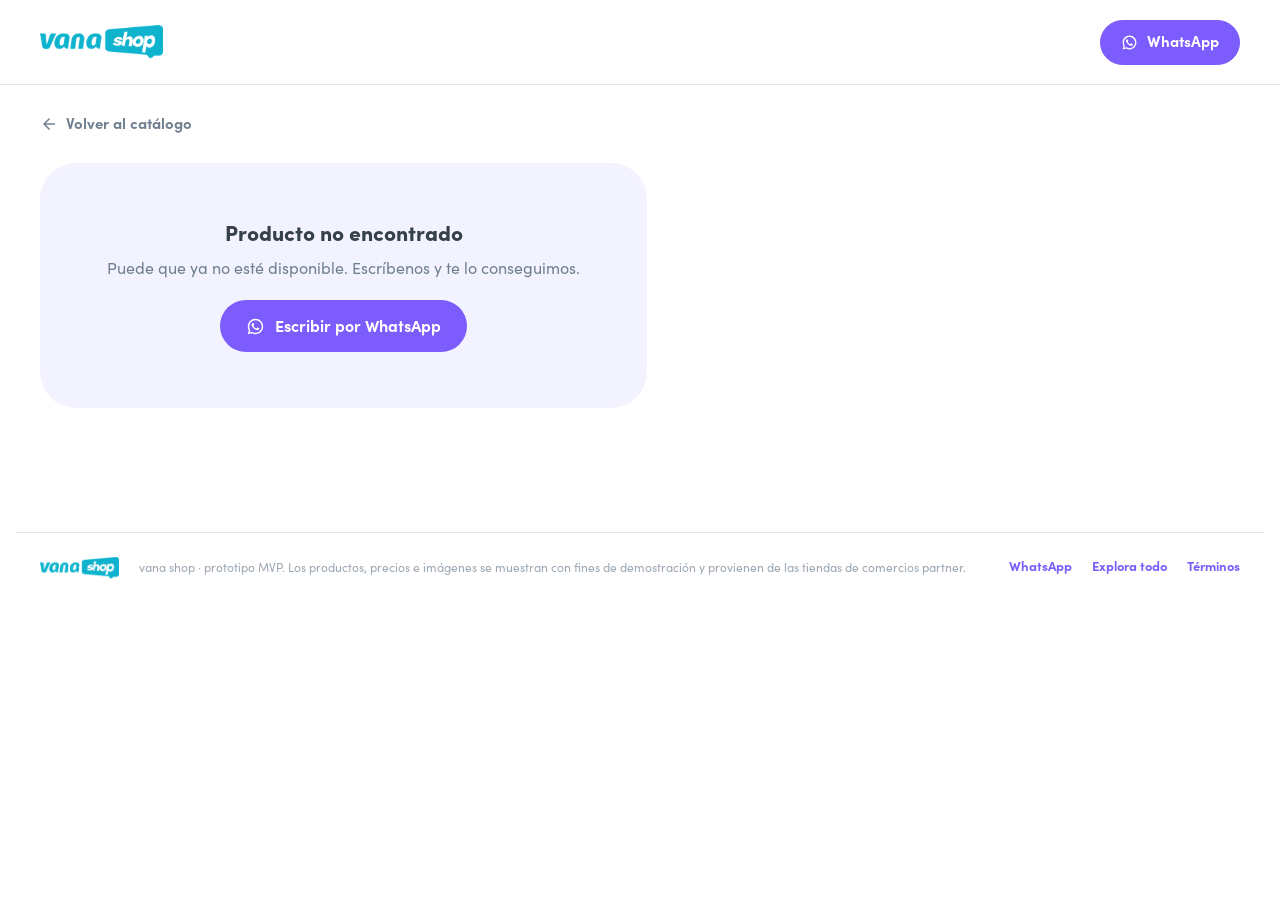
==== product.html @ 1b871270 "Titular anclado a la foto: sin choques con los objetos flotantes" ====
<!doctype html>
<html lang="es">
<head>
  <meta charset="utf-8">
  <meta name="viewport" content="width=device-width, initial-scale=1">
  <title>Producto · vana shop</title>
  <link rel="icon" type="image/png" sizes="32x32" href="assets/img/favicon-32.png">
  <link rel="apple-touch-icon" href="assets/img/favicon-180.png">
  <meta name="theme-color" content="#5101BC">
  <meta name="description" content="Tu personal shopper por WhatsApp. Pide lo que quieras de las mejores tiendas y págalo en 3 o 5 paguitos con vana pay.">
  <link rel="canonical" href="https://shop.vana.gt/">
  <meta property="og:type" content="website">
  <meta property="og:site_name" content="vana shop">
  <meta property="og:locale" content="es_GT">
  <meta property="og:url" content="https://shop.vana.gt/">
  <meta property="og:title" content="vana shop — pide lo que quieras, paga por WhatsApp">
  <meta property="og:description" content="Tu personal shopper por WhatsApp. Pide lo que quieras de las mejores tiendas y págalo en 3 o 5 paguitos con vana pay.">
  <meta property="og:image" content="https://shop.vana.gt/assets/img/social-share.jpg?v=1">
  <meta property="og:image:type" content="image/jpeg">
  <meta property="og:image:width" content="1200">
  <meta property="og:image:height" content="628">
  <meta property="og:image:alt" content="vana shop">
  <meta name="twitter:card" content="summary_large_image">
  <meta name="twitter:title" content="vana shop — pide lo que quieras, paga por WhatsApp">
  <meta name="twitter:description" content="Tu personal shopper por WhatsApp. Pide lo que quieras de las mejores tiendas y págalo en 3 o 5 paguitos con vana pay.">
  <meta name="twitter:image" content="https://shop.vana.gt/assets/img/social-share.jpg?v=1">

  <link rel="stylesheet" href="assets/css/styles.css?v=62">
</head>
<body>

<svg width="0" height="0" style="position:absolute" aria-hidden="true"><defs>
  <symbol id="i-wa" viewBox="0 0 32 32"><path d="M16 3C8.8 3 3 8.8 3 16c0 2.3.6 4.5 1.7 6.4L3 29l6.8-1.8C11.6 28.4 13.8 29 16 29c7.2 0 13-5.8 13-13S23.2 3 16 3zm0 23.6c-2 0-3.9-.5-5.5-1.5l-.4-.2-4 1 1.1-3.9-.3-.4A10.5 10.5 0 0 1 5.5 16C5.5 10.2 10.2 5.5 16 5.5S26.5 10.2 26.5 16 21.8 26.6 16 26.6zm5.8-7.9c-.3-.2-1.9-.9-2.2-1-.3-.1-.5-.2-.7.2-.2.3-.8 1-1 1.2-.2.2-.4.2-.7.1-.3-.2-1.4-.5-2.6-1.6-1-.9-1.6-1.9-1.8-2.2-.2-.3 0-.5.1-.7l.5-.6c.2-.2.2-.3.3-.5.1-.2.1-.4 0-.6l-1-2.4c-.3-.6-.5-.5-.7-.6h-.6c-.2 0-.6.1-.9.4-.3.3-1.1 1.1-1.1 2.7s1.2 3.1 1.3 3.3c.2.2 2.3 3.5 5.5 4.9.8.3 1.4.5 1.8.7.8.2 1.5.2 2 .1.6-.1 1.9-.8 2.2-1.5.3-.7.3-1.4.2-1.5z"/></symbol>
  <symbol id="i-arrow-l" viewBox="0 0 24 24"><path d="M12 20l1.4-1.4L7.8 13H20v-2H7.8l5.6-5.6L12 4l-8 8z"/></symbol>
  <symbol id="i-check" viewBox="0 0 24 24"><path d="M12 2a10 10 0 100 20 10 10 0 000-20zm-1.2 15L6.5 12.7l1.4-1.4 2.9 2.9 5.3-5.3 1.4 1.4z"/></symbol>
  <symbol id="i-lock" viewBox="0 0 24 24"><path d="M18 8h-1V6A5 5 0 007 6v2H6a2 2 0 00-2 2v10a2 2 0 002 2h12a2 2 0 002-2V10a2 2 0 00-2-2zM9 6a3 3 0 016 0v2H9zm3 12a2 2 0 110-4 2 2 0 010 4z"/></symbol>
  <symbol id="i-pay" viewBox="0 0 24 24"><path d="M20 4H4a2 2 0 00-2 2v12a2 2 0 002 2h16a2 2 0 002-2V6a2 2 0 00-2-2zm0 14H4v-6h16zm0-9H4V6h16z"/></symbol>
</defs></svg>

<header class="hdr">
  <div class="wrap">
    <a class="brand" href="index.html" aria-label="vana shop">
      <img src="assets/img/logo-shop.png" alt="vana shop" width="346" height="96">
    </a>
    <a class="hdr-cta" id="ctaChat" href="#" target="_blank" rel="noopener">
      <svg class="ico"><use href="#i-wa"/></svg><span>WhatsApp</span>
    </a>
  </div>
</header>

<main class="pdp-wrap">
  <a class="back" href="index.html"><svg class="ico"><use href="#i-arrow-l"/></svg>Volver al catálogo</a>
  <div class="pdp" id="pdp"></div>
  <div id="related"></div>
</main>

<footer class="footer">
  <div class="wrap">
    <img class="f-logo" src="assets/img/logo-shop.png" alt="vana shop" width="346" height="96">
    <span class="legal">vana shop · prototipo MVP. Los productos, precios e imágenes se muestran con fines de demostración y provienen de las tiendas de comercios partner.</span>
    <nav>
      <a id="footWa" href="#" target="_blank" rel="noopener">WhatsApp</a>
      <a href="index.html">Explora todo</a>
      <a href="#">Términos</a>
    </nav>
  </div>
</footer>

<script src="assets/js/config.js?v=62"></script>
<script src="assets/js/embed-height.js?v=62"></script>
<script src="assets/js/product.js?v=62"></script>
</body>
</html>
---- assets/css/styles.css ----
/* ============================================================
   vana shop — storefront
   Diseño: Figma "vanashop-design" (nodo 49:1553), equipo de diseño de vana.

   El acento es MORADO (#7C5CFC / #5B3FD0 / #5101BC), no el turquesa de
   vana pay: así lo definió el diseño. El turquesa sigue vivo en el logo a
   color, que es el que va sobre fondo claro.

   Sofia Pro se sirve como webfont (subset latino → woff2, ~19 KB por peso)
   para que mobile se vea igual que desktop. Tres pesos:
   400 texto · 700 labels/botones · 900 display, precios y títulos de sección.
   ============================================================ */
@font-face{font-family:"Sofia Pro"; src:url("../fonts/SofiaPro-Regular.woff2") format("woff2");
  font-weight:400; font-style:normal; font-display:swap}
@font-face{font-family:"Sofia Pro"; src:url("../fonts/SofiaPro-Bold.woff2") format("woff2");
  font-weight:700; font-style:normal; font-display:swap}
@font-face{font-family:"Sofia Pro"; src:url("../fonts/SofiaPro-Black.woff2") format("woff2");
  font-weight:900; font-style:normal; font-display:swap}

:root{
  /* acento morado del diseño */
  --pur:#7C5CFC; --pur-120:#5B3FD0; --pur-deep:#5101BC; --pur-10:#F3F2FF;

  /* pasteles de las cards; se rotan por producto */
  --t1:#F3F2FF; --t2:#FCE7C2; --t3:#D7F0E0; --t4:#E8F2FF; --t5:#FBD9D9;

  /* neutrales del vana Design System */
  --n0:#FFFFFF; --n10:#F6F8FB; --n30:#E2E6E9; --n50:#C6CCD3;
  --n60:#9BA6B1; --n70:#708090; --n80:#56636E; --n100:#364049;
  --ink:#101011;
  --wa:#25D366;

  --r-card:36px; --r-band:56px; --r-md:14px; --r-pill:999px;
  --sh-card:0 1px 2px rgba(54,64,73,.08), 0 8px 24px rgba(81,1,188,.06);
  --sh-pur:0 6px 16px rgba(124,92,252,.34);

  --font-sans:"Sofia Pro",-apple-system,"Avenir Next","Helvetica Neue",Arial,sans-serif;
  --maxw:1248px;
  --hdr-h:85px;
}

*{box-sizing:border-box}
html,body{margin:0}
body{background:var(--n0); color:var(--n100); font-family:var(--font-sans);
  -webkit-font-smoothing:antialiased; -moz-osx-font-smoothing:grayscale; line-height:1.45}
a{color:var(--pur-120); text-decoration:none}
img{display:block; max-width:100%}
button,input,select{font-family:inherit}
h1,h2,h3{color:var(--n100); margin:0}
.wrap{max-width:var(--maxw); margin:0 auto; padding-inline:24px}
.ico{width:1em; height:1em; fill:currentColor; flex:none; display:block}

/* ---------- Header ----------
   Dos variantes. `.hdr.over` va encima del hero, sin fondo, con el logo
   blanco recortado contra la foto — así está en el diseño. En páginas sin
   hero (la PDP) el header es normal y sólido: en absoluto se le montaba
   encima al contenido. */
.hdr{position:relative; z-index:40; height:var(--hdr-h);
  background:var(--n0); border-bottom:1px solid var(--n30)}
.hdr.over{position:absolute; top:0; left:0; right:0;
  background:transparent; border-bottom:0}
.hdr .wrap{display:flex; align-items:center; height:100%; gap:16px; position:relative; z-index:2}
.brand{flex:none; display:block}
.brand img{height:34px; width:auto}
.hdr.over .brand img{filter:drop-shadow(0 2px 12px rgba(16,16,17,.5))}
.hdr-cta{margin-left:auto; flex:none; display:inline-flex; align-items:center; gap:9px;
  height:45px; padding:0 20px; border-radius:var(--r-pill);
  background:var(--n0); border:1px solid var(--n30); color:var(--n100);
  font-size:15px; font-weight:700; transition:transform .15s, box-shadow .15s}
/* Sin hero detrás, la pastilla blanca sobre blanco desaparece. */
.hdr:not(.over) .hdr-cta{background:var(--pur); border-color:var(--pur); color:var(--n0)}
.hdr:not(.over) .hdr-cta:hover{background:var(--pur-120); color:var(--n0)}
.hdr:not(.over) .hdr-cta .ico{color:var(--n0)}
.hdr-cta:hover{color:var(--n100); transform:translateY(-1px); box-shadow:0 6px 16px rgba(54,64,73,.16)}
.hdr-cta .ico{font-size:17px; color:var(--wa)}

/* ---------- Hero ----------
   Foto a sangre con las esquinas inferiores redondeadas. Las medidas van en vw
   porque el diseño está hecho a 1920 y así conserva sus proporciones a
   cualquier ancho en vez de romperse fuera del breakpoint. */
.hero{
  /* Geometría de la portada, tomada del Figma:
       --alto-hero  tres topes. 56vw mantiene la proporción del diseño; 900px
                    evita que crezca de más en monitores anchos; 78vh es el que
                    importa: sin él, en un portátil ocupaba toda la pantalla.
       --alto-foto  alto que tendría la foto completa (1938×1079 → 1.796).
       --recorte    fracción que se recorta de arriba (object-position).
       --y-titular  dónde empieza el titular DENTRO de la foto: 284/1079.

     El titular se ancla a la foto, no al fondo del hero. Anclado abajo se
     corría ~40px hacia abajo respecto del diseño y se topaba con la laptop,
     el bloc y el tenis; en el Figma cae en la franja de cielo limpio. */
  --alto-hero:min(56vw,900px,82vh);
  --alto-foto:55.676vw;
  --recorte:.42;
  --y-titular:.2632;
  --esc:1;          /* escala del hero; baja en pantallas de poco alto */

  position:relative; background:var(--pur-deep);
  border-radius:0 0 var(--r-band) var(--r-band); overflow:hidden;
  min-height:var(--alto-hero); display:flex; align-items:flex-start}
/* Velo suave arriba: el logo blanco cae sobre la parte más cargada de la foto
   (la guitarra borrosa) y se perdía. Solo afecta la franja del header. */
.hero::before{content:""; position:absolute; top:0; left:0; right:0;
  height:calc(var(--hdr-h) + 60px); z-index:1; pointer-events:none;
  background:linear-gradient(to bottom, rgba(16,16,17,.34), rgba(16,16,17,.10) 55%, transparent)}
.hero-bg{position:absolute; inset:0; width:100%; height:100%; object-fit:cover;
  object-position:center calc(var(--recorte) * 100%)}
.hero-in{position:relative; z-index:2; width:100%; text-align:center;
  /* borde superior de la foto + el 26.32% de su alto */
  padding-top:calc((var(--alto-hero) - var(--alto-foto)) * var(--recorte)
                   + var(--alto-foto) * var(--y-titular));
  padding-bottom:calc(clamp(28px,4.2vw,80px) * var(--esc))}

/* En pantallas de poco alto la composición del Figma no cabe (necesita ~82vh
   y muchos portátiles no llegan). Se reduce la tipografía del hero, lo que
   además le da más aire al titular frente a los objetos que flotan. */
@media (min-width:641px) and (max-height:880px){ .hero{--esc:.88} }
@media (min-width:641px) and (max-height:740px){ .hero{--esc:.80} }

/* Un line-height de .71 (el que sale de las cajas del Figma) hacía que la caja
   mintiera: la tinta de "comprar" se salía ~50px por abajo y quedaba pegada al
   buscador aunque el margen dijera otra cosa. Con line-height 1 la caja es
   honesta y la separación entre líneas la fija el margen negativo.
   El -.19em sale del Figma: líneas base a 172.35px, con la de arriba a
   153.58px y la de abajo a 241.58px. */
.hero h1{font-weight:900; color:var(--n0);
  margin:0 0 calc(clamp(30px,5vw,96px) * var(--esc))}
/* El tracking del Figma (-9.66px) es absoluto, así que en em NO es el mismo para
   las dos líneas: sobre 153.58px son -.063em y sobre 241.58px, -.04em. Va bastante
   más cerrado que eso porque en pantalla se leía suelto.
   El word-spacing es necesario: letter-spacing también encoge el espacio entre
   palabras, y sin compensarlo "Hoy quiero" se leía "Hoyquiero". */
.hero h1 span{display:block; font-size:calc(clamp(38px,8vw,154px) * var(--esc)); line-height:1;
  letter-spacing:-.07em; word-spacing:.07em}
.hero h1 em{display:block; font-style:normal; color:var(--ink);
  font-size:calc(clamp(58px,12.6vw,242px) * var(--esc)); line-height:1; margin-top:-.19em;
  letter-spacing:-.05em}

/* buscador: pastilla blanca con el botón morado adentro */
.askrow{position:relative; margin:0 auto; width:calc(min(47.5vw,912px) * var(--esc));
  min-width:min(100%,340px)}
.askfield{display:flex; align-items:center; gap:clamp(10px,1.2vw,22px);
  background:var(--n0); border-radius:var(--r-pill);
  height:calc(clamp(58px,5.05vw,97px) * var(--esc)); padding-left:clamp(18px,2.7vw,52px);
  padding-right:clamp(70px,10vw,196px); box-shadow:0 10px 30px rgba(16,16,17,.14)}
.askfield .ico{font-size:clamp(20px,1.7vw,32px); color:var(--n60)}
.askfield input{flex:1; min-width:0; border:0; background:transparent; outline:none;
  font-size:clamp(15px,1.34vw,26px); color:var(--n100)}
.askfield input::placeholder{color:var(--n60); font-weight:400; opacity:1}
.askbtn{position:absolute; top:50%; transform:translateY(-50%);
  right:clamp(6px,.7vw,14px); display:inline-flex; align-items:center; justify-content:center;
  gap:9px; height:clamp(46px,3.65vw,70px); padding:0 clamp(16px,1.6vw,30px);
  border-radius:var(--r-pill); background:var(--pur); color:var(--n0);
  font-size:clamp(15px,1.12vw,22px); font-weight:700; transition:background .15s}
.askbtn:hover{background:var(--pur-120); color:var(--n0)}
.askbtn .ico{font-size:clamp(18px,1.4vw,27px)}

.hero-sub{margin:calc(clamp(18px,2.4vw,46px) * var(--esc)) auto 0; max-width:34ch;
  font-size:calc(clamp(15px,1.3vw,25px) * var(--esc)); line-height:1.45; color:var(--ink)}
.hero-sub b{font-weight:900}

/* "¿Cómo funciona?" — solo mobile; en desktop el hero tiene aire de sobra.
   Va como pastilla clara y no como texto suelto: cae sobre la parte baja de la
   foto, que es clara y de color variable, y en blanco se perdía. */
.howlink{display:none; cursor:pointer; font-family:inherit;
  align-items:center; gap:7px; height:38px; padding:0 18px;
  border:0; border-radius:var(--r-pill);
  background:rgba(255,255,255,.92); color:var(--n100);
  font-size:14px; font-weight:700; backdrop-filter:blur(6px);
  box-shadow:0 2px 10px rgba(16,16,17,.14)}
.howlink .ico{font-size:16px; color:var(--pur)}

/* ---------- Secciones ---------- */
.section{padding-top:clamp(40px,4.6vw,88px)}
.section-head{display:flex; align-items:center; gap:14px; flex-wrap:wrap;
  margin-bottom:clamp(20px,1.9vw,36px)}
.section-head h2{font-size:clamp(24px,2.1vw,40px); font-weight:900; letter-spacing:-.03em}
.hpill{display:inline-flex; align-items:center; height:32px; padding:0 14px;
  border-radius:var(--r-pill); background:var(--pur); color:var(--n0);
  font-size:13px; font-weight:900}
.count{font-size:14px; color:var(--n70)}

/* ---------- Categorías ---------- */
.cats{display:grid; grid-template-columns:repeat(5,1fr); gap:clamp(12px,1.3vw,24px)}
.cat{border:0; background:transparent; padding:0; cursor:pointer; text-align:left;
  display:flex; flex-direction:column; gap:14px; font-family:inherit}
.cat-ico{display:block; position:relative; aspect-ratio:243/190; border-radius:var(--r-card);
  background:var(--tint,var(--t1)); overflow:hidden; transition:transform .18s}
.cat:hover .cat-ico{transform:translateY(-3px)}
.cat-ico img{position:absolute; inset:12%; width:76%; height:76%; object-fit:contain;
  margin:auto; filter:drop-shadow(0 6px 14px rgba(16,16,17,.14))}
.cat-n{font-size:clamp(15px,1vw,19px); font-weight:900; letter-spacing:-.02em; color:var(--n100)}
.cat-c{display:none}
.cat-ask .cat-ico{display:flex; align-items:center; justify-content:center;
  background:var(--pur-10); color:var(--pur-120); font-size:44px}

/* ---------- Cards de producto ---------- */
.grid{display:grid; grid-template-columns:repeat(4,1fr); gap:clamp(14px,1.6vw,20px);
  padding-bottom:8px}
.toprow{display:grid; grid-template-columns:repeat(5,1fr); gap:clamp(12px,1.3vw,16px)}

.card{position:relative; display:flex; flex-direction:column; gap:12px; color:inherit}
.card-img{position:relative; aspect-ratio:1/1; border-radius:var(--r-card);
  background:var(--tint,var(--t1)); overflow:hidden; transition:transform .18s}
.card:hover .card-img{transform:translateY(-3px)}
.card-img img{position:absolute; inset:11%; width:78%; height:78%; object-fit:contain;
  margin:auto; filter:drop-shadow(0 8px 18px rgba(16,16,17,.16))}
/* Las 2 fotos que no tenían fondo blanco no se pudieron recortar: van dentro de
   un recuadro blanco para que no se vea el borde recto sobre el pastel. */
.card-img img.raw{inset:14%; width:72%; height:72%; border-radius:18px;
  object-fit:cover; background:var(--n0); filter:none}
.card-badge{position:absolute; top:14px; left:14px; z-index:2;
  display:inline-flex; align-items:center; height:30px; padding:0 12px;
  border-radius:var(--r-pill); background:var(--pur); color:var(--n0);
  font-size:12px; font-weight:900}
.card-body{display:flex; flex-direction:column; gap:9px; padding-inline:8px}
.card-name{font-size:16px; font-weight:700; line-height:1.25; color:var(--n100)}
.card-name span{display:-webkit-box; -webkit-line-clamp:2; -webkit-box-orient:vertical;
  overflow:hidden}
.card-price{display:flex; align-items:baseline; gap:9px; flex-wrap:wrap}
.card-price b{font-size:22px; font-weight:900; letter-spacing:-.02em}
.card-price s{font-size:14px; font-weight:400; color:var(--n60)}
.card-pag{font-size:13px; font-weight:700; color:var(--pur-120)}
.card-store{display:none}

/* ---------- Chips de tienda / categoría ---------- */
.filters{display:flex; align-items:center; gap:10px; margin-left:auto}
.chiprow{display:flex; gap:10px; overflow-x:auto; scrollbar-width:none}
.chiprow::-webkit-scrollbar{display:none}
.chiprow-l{display:none}
.chip{flex:none; display:inline-flex; align-items:center; gap:7px; height:42px;
  padding:0 18px; border-radius:var(--r-pill); background:var(--n0);
  border:1px solid var(--n30); color:var(--n100); font-size:14px; font-weight:700;
  cursor:pointer; white-space:nowrap; transition:border-color .15s, background .15s, color .15s}
.chip:hover{border-color:var(--pur)}
.chip.on{background:var(--pur); border-color:var(--pur); color:var(--n0)}
.chip img{height:15px; width:auto}
.chip-e{font-size:15px; line-height:1}
#catChips{display:none}

/* botón Filtros (mobile) */
.filterbar{display:none; align-items:center; gap:12px; width:100%}
.fbtn{display:inline-flex; align-items:center; gap:8px; height:42px; padding:0 18px;
  border-radius:var(--r-pill); background:var(--n0); border:1px solid var(--n30);
  color:var(--n100); font-family:inherit; font-size:14px; font-weight:700; cursor:pointer}
.fbtn.on{border-color:var(--pur); color:var(--pur-120)}
.fbtn .ico{font-size:17px}
.fbtn-n{min-width:19px; height:19px; padding:0 5px; border-radius:var(--r-pill);
  background:var(--pur); color:var(--n0); font-size:11px; font-weight:900;
  display:inline-flex; align-items:center; justify-content:center}
.fbtn-n[hidden]{display:none}
.fcount{margin-left:auto; font-size:13px; color:var(--n70)}

/* ---------- Paginación ---------- */
.pager{display:flex; justify-content:center; align-items:center; gap:8px;
  padding:clamp(24px,3vw,44px) 0 0}
.pg{min-width:42px; height:44px; padding:0 12px; border-radius:var(--r-pill);
  border:1px solid var(--n30); background:var(--n0); color:var(--n100);
  font-family:inherit; font-size:15px; font-weight:700; cursor:pointer;
  display:inline-flex; align-items:center; justify-content:center; transition:all .15s}
.pg:hover{border-color:var(--pur); color:var(--pur-120)}
.pg.on{background:var(--pur); border-color:var(--pur); color:var(--n0)}
.pg[disabled]{opacity:.4; cursor:default}
.pg-gap{color:var(--n60); padding:0 2px}
.pg-nav .ico{font-size:18px}

/* ---------- Banda CTA ---------- */
.ctaband{background:var(--pur); border-radius:var(--r-band); color:var(--n0);
  text-align:center; padding:clamp(40px,5vw,92px) 24px;
  margin-top:clamp(48px,5.5vw,104px)}
.ctaband h2{color:var(--n0); font-size:clamp(28px,3.3vw,64px); font-weight:900;
  letter-spacing:-.03em; line-height:1.02; margin-bottom:clamp(22px,2.2vw,42px)}
.ctabtn{display:inline-flex; align-items:center; gap:12px; height:60px; padding:0 32px;
  border-radius:var(--r-pill); background:var(--n0); color:var(--pur-120);
  font-size:18px; font-weight:700; transition:transform .15s, box-shadow .15s}
.ctabtn:hover{color:var(--pur-120); transform:translateY(-2px); box-shadow:0 10px 24px rgba(16,16,17,.2)}
.ctabtn .ico{font-size:20px; color:var(--wa)}

/* ---------- Footer ---------- */
.footer{margin-top:clamp(40px,4vw,72px); padding-bottom:40px}
.footer .wrap{display:flex; align-items:center; gap:20px; flex-wrap:wrap;
  border-top:1px solid var(--n30); padding-top:24px}
.f-logo{height:22px; width:auto; flex:none}
.legal{font-size:12px; color:var(--n60); flex:1 1 260px}
.footer nav{display:flex; gap:20px; flex-wrap:wrap}
.footer nav a{font-size:13px; font-weight:700; color:var(--pur)}
.footer nav a:hover{color:var(--pur-120)}

/* ---------- Estado vacío ---------- */
.empty{grid-column:1/-1; text-align:center; padding:56px 20px;
  background:var(--pur-10); border-radius:var(--r-card)}
.empty-ico{font-size:40px; color:var(--pur); margin-bottom:12px}
.empty h3{font-size:21px; font-weight:900; margin-bottom:8px}
.empty p{margin:0 0 20px; color:var(--n70)}
.wabtn{display:inline-flex; align-items:center; justify-content:center; gap:10px;
  height:52px; padding:0 26px; border-radius:var(--r-pill); background:var(--pur);
  color:var(--n0); font-size:16px; font-weight:700; transition:background .15s}
.wabtn:hover{background:var(--pur-120); color:var(--n0)}
.wabtn .ico{font-size:19px}

/* ---------- Popup "cómo funciona" ---------- */
.modal{position:fixed; inset:0; z-index:70; background:rgba(16,16,17,.5);
  display:flex; align-items:center; justify-content:center; padding:20px}
.modal[hidden]{display:none}
.modal-card{width:100%; max-width:430px; background:var(--n0); border-radius:32px;
  padding:28px; display:flex; flex-direction:column; gap:24px;
  box-shadow:0 20px 50px rgba(16,16,17,.3)}
.modal-head{display:flex; align-items:center; justify-content:space-between; gap:12px}
.modal-head h3{font-size:22px; font-weight:900; letter-spacing:-.02em}
.sheet-x{width:36px; height:36px; border:0; border-radius:var(--r-pill);
  background:var(--n10); color:var(--n80); cursor:pointer;
  display:flex; align-items:center; justify-content:center}
.sheet-x .ico{font-size:19px}
.howsteps{list-style:none; margin:0; padding:0; display:flex; flex-direction:column; gap:18px}
.howsteps li{display:flex; align-items:flex-start; gap:13px}
.howsteps b{width:27px; height:27px; flex:none; border-radius:var(--r-pill);
  background:var(--pur-10); color:var(--pur-120); display:inline-flex;
  align-items:center; justify-content:center; font-size:13px; font-weight:900}
.howsteps strong{display:block; font-size:15px; font-weight:700}
.howsteps span{display:block; font-size:14px; line-height:1.45; color:var(--n70)}

/* ============================================================
   Página de producto
   ============================================================ */
.pdp-wrap{max-width:var(--maxw); margin:0 auto; padding:28px 24px 72px}
.back{display:inline-flex; align-items:center; gap:8px; font-size:15px; font-weight:700;
  color:var(--n70); margin-bottom:28px}
.back:hover{color:var(--pur-120)}
.back .ico{font-size:18px}
.pdp{display:grid; grid-template-columns:1.05fr .95fr; gap:clamp(28px,3.4vw,64px);
  align-items:start}
.pdp-gal{display:flex; flex-direction:column; gap:14px}
.pdp-main{position:relative; aspect-ratio:1/1; border-radius:var(--r-card);
  background:var(--tint,var(--t1)); overflow:hidden}
.pdp-main img{position:absolute; inset:10%; width:80%; height:80%; object-fit:contain;
  margin:auto; filter:drop-shadow(0 12px 26px rgba(16,16,17,.18))}
.pdp-badge{position:absolute; top:18px; left:18px; display:inline-flex; align-items:center;
  height:34px; padding:0 15px; border-radius:var(--r-pill); background:var(--pur);
  color:var(--n0); font-size:13px; font-weight:900}
.thumbs{display:flex; gap:10px}
.thumbs img{width:76px; height:76px; object-fit:contain; padding:8px; cursor:pointer;
  border-radius:18px; background:var(--n10); border:2px solid transparent}
.thumbs img.on{border-color:var(--pur)}
.pdp-info{display:flex; flex-direction:column; gap:16px}
.pdp-eyebrow{display:flex; align-items:center; gap:9px; font-size:13px; font-weight:700;
  color:var(--n70); text-transform:uppercase; letter-spacing:.04em}
.pdp-eyebrow img{height:16px; width:auto}
.pdp h1{font-size:clamp(24px,2.3vw,36px); font-weight:900; letter-spacing:-.03em; line-height:1.1}
.pdp-disc{font-size:14px; font-weight:900; color:var(--pur-120)}
.pdp-cuota{display:flex; align-items:baseline; gap:7px}
.pdp-cuota b{font-size:clamp(34px,3.2vw,46px); font-weight:900; letter-spacing:-.03em}
.pdp-cuota span{font-size:16px; font-weight:700; color:var(--n70)}
.pdp-tot{font-size:14px; color:var(--n70); margin-top:2px}
.pdp-tot s{margin-right:7px; color:var(--n60)}
.paybox{display:flex; gap:12px; padding:18px; border-radius:22px;
  background:var(--pur-10); color:var(--pur-120)}
.paybox .ico{font-size:22px; flex:none; margin-top:2px}
.paybox p{margin:0; font-size:14px; line-height:1.5; color:var(--n80)}
.paybox b{color:var(--pur-120); font-weight:900}
.buy{display:inline-flex; align-items:center; justify-content:center; gap:11px;
  height:60px; border-radius:var(--r-pill); background:var(--pur); color:var(--n0);
  font-size:18px; font-weight:700; box-shadow:var(--sh-pur); transition:background .15s}
.buy:hover{background:var(--pur-120); color:var(--n0)}
.buy .ico{font-size:21px}
.link-btn{display:block; font-size:15px; font-weight:700; color:var(--pur-120)}
.fineprint{display:flex; align-items:center; gap:9px; font-size:13px; color:var(--n60)}
.fineprint .ico{font-size:16px}
.related{margin-top:clamp(48px,5vw,88px)}
.related h2{font-size:clamp(22px,2.1vw,32px); font-weight:900; letter-spacing:-.03em;
  margin-bottom:24px}

/* ============================================================
   MOBILE — 95% del tráfico.
   Mismo diseño, no una versión recortada: se conservan la foto del hero, el
   titular gigante, los pasteles y el morado. Lo que cambia es la densidad, y
   se mantiene el UX que ya habíamos validado: buscador protagonista, pasos
   dentro del popup, categorías y tiendas dentro de Filtros, paginación.

   Escala vertical: 8 · 12 · 16 · 24 · 32 · 40 · 48
   ============================================================ */
@media (max-width:860px){
  .cats{grid-template-columns:repeat(3,1fr)}
  .toprow{grid-template-columns:repeat(3,1fr)}
  .grid{grid-template-columns:repeat(3,1fr)}
  .pdp{grid-template-columns:1fr; gap:28px}
}

@media (max-width:640px){
  :root{--hdr-h:64px; --r-card:26px; --r-band:34px}
  .wrap{padding-inline:18px}

  /* ---- Header ---- */
  .brand img{height:26px}
  .hdr-cta{height:40px; padding:0 15px; font-size:0; gap:0}
  .hdr-cta .ico{font-size:20px}

  /* ---- Hero ----
     El titular crece en proporción al ancho (a 12.6vw quedaría chico en un
     teléfono) y la foto se recorta más alta para que se vean los productos
     cayendo, que es lo que hace que la portada funcione. */
  /* En mobile el alto lo pone el contenido, así que la foto se recorta por
     ancho y el anclaje proporcional no aplica: vuelve al flujo normal. */
  .hero{min-height:auto; border-radius:0 0 var(--r-band) var(--r-band);
    align-items:flex-end}
  .hero-bg{object-position:center 38%}
  /* El header flota encima (position:absolute), así que el contenido tiene que
     arrancar por debajo de él o el titular se le mete al logo. */
  .hero-in{padding-top:calc(var(--hdr-h) + 26px); padding-bottom:32px}
  .hero h1{margin-bottom:30px}
  .hero h1 span{font-size:12.4vw}
  .hero h1 em{font-size:19.4vw}   /* 21vw tocaba los bordes con "comprar" */

  .askrow{width:100%}
  .askfield{height:58px; padding-left:18px; padding-right:62px; gap:10px}
  .askfield .ico{font-size:20px}
  .askfield input{font-size:16px}   /* 16px evita el zoom automático de iOS */
  .askbtn{right:6px; width:46px; height:46px; padding:0; gap:0}
  .askbtn span{display:none}
  .askbtn .ico{font-size:20px}

  .hero-sub{margin-top:20px; font-size:15px; max-width:30ch}
  .howlink{display:inline-flex; margin-top:18px}

  /* ---- Secciones ---- */
  .section{padding-top:40px}
  .section-head{margin-bottom:16px; gap:10px}
  .section-head h2{font-size:23px}

  /* Categorías y top ofertas: filas scrolleables. El sangrado va SOLO a la
     derecha —ahí comunica que hay más contenido—; a la izquierda arrancan
     alineadas con el título de la sección. */
  .cats, .toprow{display:flex; overflow-x:auto; gap:12px; scrollbar-width:none;
    margin-right:-18px; padding-right:18px; scroll-snap-type:x proximity}
  .cats::-webkit-scrollbar, .toprow::-webkit-scrollbar{display:none}
  .cats > *{flex:0 0 42%; scroll-snap-align:start}
  .toprow > *{flex:0 0 62%; scroll-snap-align:start}
  .cat{gap:10px}
  .cat-n{font-size:14px}

  /* ---- Explora todo ---- */
  /* "Explora todo" en una línea y Filtros pegado a la derecha. `display:contents`
     disuelve .filters para que .filterbar y #chiprows sean hijos directos de la
     fila: así el botón se va al extremo derecho y los chips, al abrirse, bajan a
     su propia línea a todo el ancho. */
  #catalogo .section-head{flex-wrap:wrap; row-gap:14px; gap:12px}
  #catalogo .section-head h2{white-space:nowrap}
  #catalogo .count{display:none}
  .filters{display:contents}
  .filterbar{display:flex; width:auto; margin-left:auto}
  .fcount{display:none}           /* el contador no aporta y apretaba la fila */
  #chiprows{display:none; width:100%; flex-direction:column; gap:10px}
  .filters.open #chiprows{display:flex}
  #catChips{display:flex}
  .chiprow{margin-right:-18px; padding-right:18px}

  .grid{grid-template-columns:repeat(2,1fr); gap:14px}
  .card{gap:10px}
  .card-body{gap:6px; padding-inline:4px}
  .card-name{font-size:14px}
  .card-price b{font-size:19px}
  .card-price s{font-size:13px}
  .card-pag{font-size:12px}
  .card-badge{top:10px; left:10px; height:26px; padding:0 10px; font-size:11px}
    
  .pager{padding-top:28px; gap:6px}
  .pg{min-width:38px; height:40px; padding:0 9px; font-size:14px}

  /* ---- Banda CTA y footer ---- */
  .ctaband{margin-top:48px; padding:36px 22px; border-radius:var(--r-band)}
  .ctabtn{height:54px; padding:0 24px; font-size:16px}
  .footer .wrap{gap:16px}
  .footer nav{gap:16px; width:100%}

  /* ---- Popup ---- */
  .modal{padding:16px}
  .modal-card{padding:24px; gap:20px; border-radius:26px}

  /* ---- PDP ---- */
  .pdp-wrap{padding:20px 18px 56px}
  .back{margin-bottom:20px}
  .thumbs img{width:62px; height:62px}
  .related{margin-top:44px}
  .related .grid{grid-template-columns:repeat(2,1fr)}
}
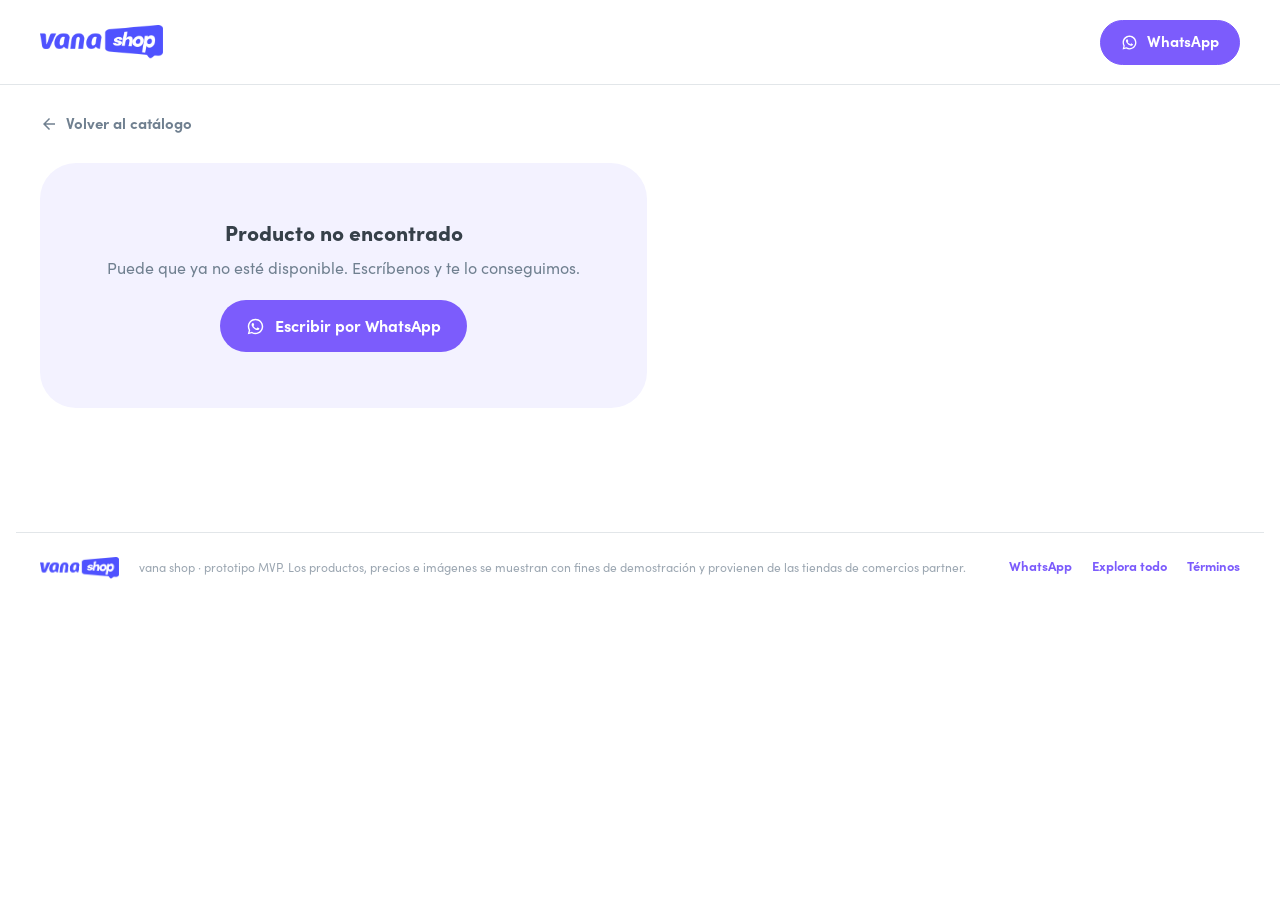
==== commit 6cd37036: "Solo comercios con canal conversacional probado (5) y piso Q100; paguito seguro; descripciones compl" ====
--- a/product.html
+++ b/product.html
@@ -5,7 +5,7 @@
   <meta name="viewport" content="width=device-width, initial-scale=1">
   <title>Producto · vana shop</title>
   <link rel="icon" type="image/png" sizes="32x32" href="assets/img/favicon-32.png">
-  <link rel="apple-touch-icon" href="assets/img/favicon-180.png">
+  <link rel="apple-touch-icon" sizes="180x180" href="assets/img/favicon-180.png?v=73">
   <meta name="theme-color" content="#5101BC">
   <meta name="description" content="Tu personal shopper por WhatsApp. Pide lo que quieras de las mejores tiendas y págalo en 3 o 5 paguitos con vana pay.">
   <link rel="canonical" href="https://shop.vana.gt/">
@@ -25,7 +25,7 @@
   <meta name="twitter:description" content="Tu personal shopper por WhatsApp. Pide lo que quieras de las mejores tiendas y págalo en 3 o 5 paguitos con vana pay.">
   <meta name="twitter:image" content="https://shop.vana.gt/assets/img/social-share.jpg?v=1">
 
-  <link rel="stylesheet" href="assets/css/styles.css?v=62">
+  <link rel="stylesheet" href="assets/css/styles.css?v=73">
 </head>
 <body>
 
@@ -40,7 +40,7 @@
 <header class="hdr">
   <div class="wrap">
     <a class="brand" href="index.html" aria-label="vana shop">
-      <img src="assets/img/logo-shop.png" alt="vana shop" width="346" height="96">
+      <img src="assets/img/logo-shop.png?v=73" alt="vana shop" width="346" height="96">
     </a>
     <a class="hdr-cta" id="ctaChat" href="#" target="_blank" rel="noopener">
       <svg class="ico"><use href="#i-wa"/></svg><span>WhatsApp</span>
@@ -56,7 +56,7 @@
 
 <footer class="footer">
   <div class="wrap">
-    <img class="f-logo" src="assets/img/logo-shop.png" alt="vana shop" width="346" height="96">
+    <img class="f-logo" src="assets/img/logo-shop.png?v=73" alt="vana shop" width="346" height="96">
     <span class="legal">vana shop · prototipo MVP. Los productos, precios e imágenes se muestran con fines de demostración y provienen de las tiendas de comercios partner.</span>
     <nav>
       <a id="footWa" href="#" target="_blank" rel="noopener">WhatsApp</a>
@@ -66,8 +66,8 @@
   </div>
 </footer>
 
-<script src="assets/js/config.js?v=62"></script>
-<script src="assets/js/embed-height.js?v=62"></script>
-<script src="assets/js/product.js?v=62"></script>
+<script src="assets/js/config.js?v=73"></script>
+<script src="assets/js/embed-height.js?v=73"></script>
+<script src="assets/js/product.js?v=73"></script>
 </body>
 </html>
--- a/assets/css/styles.css
+++ b/assets/css/styles.css
@@ -81,8 +81,8 @@
 .hero{
   /* Geometría de la portada, tomada del Figma:
        --alto-hero  tres topes. 56vw mantiene la proporción del diseño; 900px
-                    evita que crezca de más en monitores anchos; 78vh es el que
-                    importa: sin él, en un portátil ocupaba toda la pantalla.
+                    evita que crezca de más en monitores anchos; 82vh es el que
+                    importa (82vh): sin él, en un portátil ocupaba toda la pantalla.
        --alto-foto  alto que tendría la foto completa (1938×1079 → 1.796).
        --recorte    fracción que se recorta de arriba (object-position).
        --y-titular  dónde empieza el titular DENTRO de la foto: 284/1079.
@@ -151,8 +151,9 @@
 .askbtn{position:absolute; top:50%; transform:translateY(-50%);
   right:clamp(6px,.7vw,14px); display:inline-flex; align-items:center; justify-content:center;
   gap:9px; height:clamp(46px,3.65vw,70px); padding:0 clamp(16px,1.6vw,30px);
-  border-radius:var(--r-pill); background:var(--pur); color:var(--n0);
-  font-size:clamp(15px,1.12vw,22px); font-weight:700; transition:background .15s}
+  border:0; border-radius:var(--r-pill); background:var(--pur); color:var(--n0);
+  font-size:clamp(15px,1.12vw,22px); font-weight:700; cursor:pointer;
+  transition:background .15s}
 .askbtn:hover{background:var(--pur-120); color:var(--n0)}
 .askbtn .ico{font-size:clamp(18px,1.4vw,27px)}
 
@@ -189,7 +190,7 @@
   background:var(--tint,var(--t1)); overflow:hidden; transition:transform .18s}
 .cat:hover .cat-ico{transform:translateY(-3px)}
 .cat-ico img{position:absolute; inset:12%; width:76%; height:76%; object-fit:contain;
-  margin:auto; filter:drop-shadow(0 6px 14px rgba(16,16,17,.14))}
+  margin:auto; border-radius:16px; background:var(--n0)}
 .cat-n{font-size:clamp(15px,1vw,19px); font-weight:900; letter-spacing:-.02em; color:var(--n100)}
 .cat-c{display:none}
 .cat-ask .cat-ico{display:flex; align-items:center; justify-content:center;
@@ -204,12 +205,10 @@
 .card-img{position:relative; aspect-ratio:1/1; border-radius:var(--r-card);
   background:var(--tint,var(--t1)); overflow:hidden; transition:transform .18s}
 .card:hover .card-img{transform:translateY(-3px)}
-.card-img img{position:absolute; inset:11%; width:78%; height:78%; object-fit:contain;
-  margin:auto; filter:drop-shadow(0 8px 18px rgba(16,16,17,.16))}
-/* Las 2 fotos que no tenían fondo blanco no se pudieron recortar: van dentro de
-   un recuadro blanco para que no se vea el borde recto sobre el pastel. */
-.card-img img.raw{inset:14%; width:72%; height:72%; border-radius:18px;
-  object-fit:cover; background:var(--n0); filter:none}
+/* La foto es la original del comercio (fondo blanco propio): va dentro de un
+   recuadro blanco redondeado para que el borde recto no pise el pastel. */
+.card-img img{position:absolute; inset:14%; width:72%; height:72%; object-fit:contain;
+  margin:auto; border-radius:18px; background:var(--n0)}
 .card-badge{position:absolute; top:14px; left:14px; z-index:2;
   display:inline-flex; align-items:center; height:30px; padding:0 12px;
   border-radius:var(--r-pill); background:var(--pur); color:var(--n0);
@@ -218,10 +217,11 @@
 .card-name{font-size:16px; font-weight:700; line-height:1.25; color:var(--n100)}
 .card-name span{display:-webkit-box; -webkit-line-clamp:2; -webkit-box-orient:vertical;
   overflow:hidden}
-.card-price{display:flex; align-items:baseline; gap:9px; flex-wrap:wrap}
+.card-price{display:flex; align-items:baseline; gap:5px; flex-wrap:wrap}
 .card-price b{font-size:22px; font-weight:900; letter-spacing:-.02em}
-.card-price s{font-size:14px; font-weight:400; color:var(--n60)}
+.card-price .per{font-size:14px; font-weight:700; color:var(--n60)}
 .card-pag{font-size:13px; font-weight:700; color:var(--pur-120)}
+.card-pag s{font-weight:400; color:var(--n60)}
 .card-store{display:none}
 
 /* ---------- Chips de tienda / categoría ---------- */
@@ -333,8 +333,8 @@
 .pdp-gal{display:flex; flex-direction:column; gap:14px}
 .pdp-main{position:relative; aspect-ratio:1/1; border-radius:var(--r-card);
   background:var(--tint,var(--t1)); overflow:hidden}
-.pdp-main img{position:absolute; inset:10%; width:80%; height:80%; object-fit:contain;
-  margin:auto; filter:drop-shadow(0 12px 26px rgba(16,16,17,.18))}
+.pdp-main img{position:absolute; inset:12%; width:76%; height:76%; object-fit:contain;
+  margin:auto; border-radius:22px; background:var(--n0)}
 .pdp-badge{position:absolute; top:18px; left:18px; display:inline-flex; align-items:center;
   height:34px; padding:0 15px; border-radius:var(--r-pill); background:var(--pur);
   color:var(--n0); font-size:13px; font-weight:900}
@@ -459,7 +459,7 @@
   .card-body{gap:6px; padding-inline:4px}
   .card-name{font-size:14px}
   .card-price b{font-size:19px}
-  .card-price s{font-size:13px}
+  .card-price .per{font-size:13px}
   .card-pag{font-size:12px}
   .card-badge{top:10px; left:10px; height:26px; padding:0 10px; font-size:11px}
     
